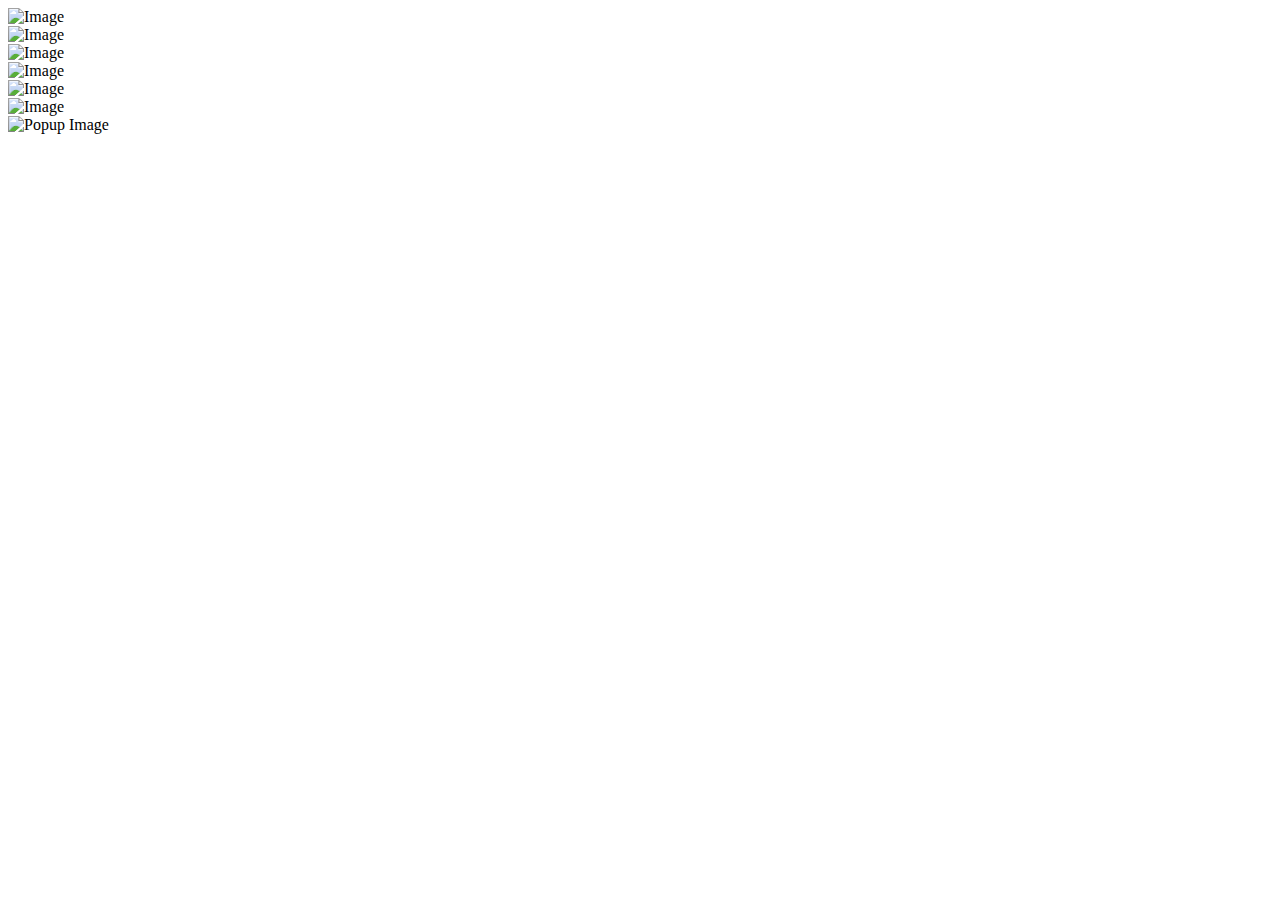
==== public/index.html @ 32ea5274 "initial commit" ====
<!DOCTYPE html>
<html lang="en">

<head>
    <meta charset="UTF-8">
    <meta name="viewport" content="width=device-width, initial-scale=1.0">
    <meta http-equiv="X-UA-Compatible" content="ie=edge">
    <link rel="stylesheet" href="assets/css/style.css">
    <title>Skills Assesstment Pluralsight</title>
</head>

<body>
    <section class="container">
        <div class="container__img-holder">
            <img src="#"
                alt="Image">
        </div>
        <div class="container__img-holder">
            <img src="#"
                alt="Image">
        </div>
        <div class="container__img-holder">
            <img src="#"
                alt="Image">
        </div>
        <div class="container__img-holder">
            <img src="#"
                alt="Image">
        </div>
        <div class="container__img-holder">
            <img src="#"
                alt="Image">
        </div>
        <div class="container__img-holder">
            <img src="#"
                alt="Image">
        </div>
    </div>

    <div class="img-popup">
        <img src="" alt="Popup Image">
        <div class="close-btn">
            <div class="bar"></div>
            <div class="bar"></div>
        </div>
    </Section>
    <script src="assets/js/index.js"> </script>
</body>

</html>
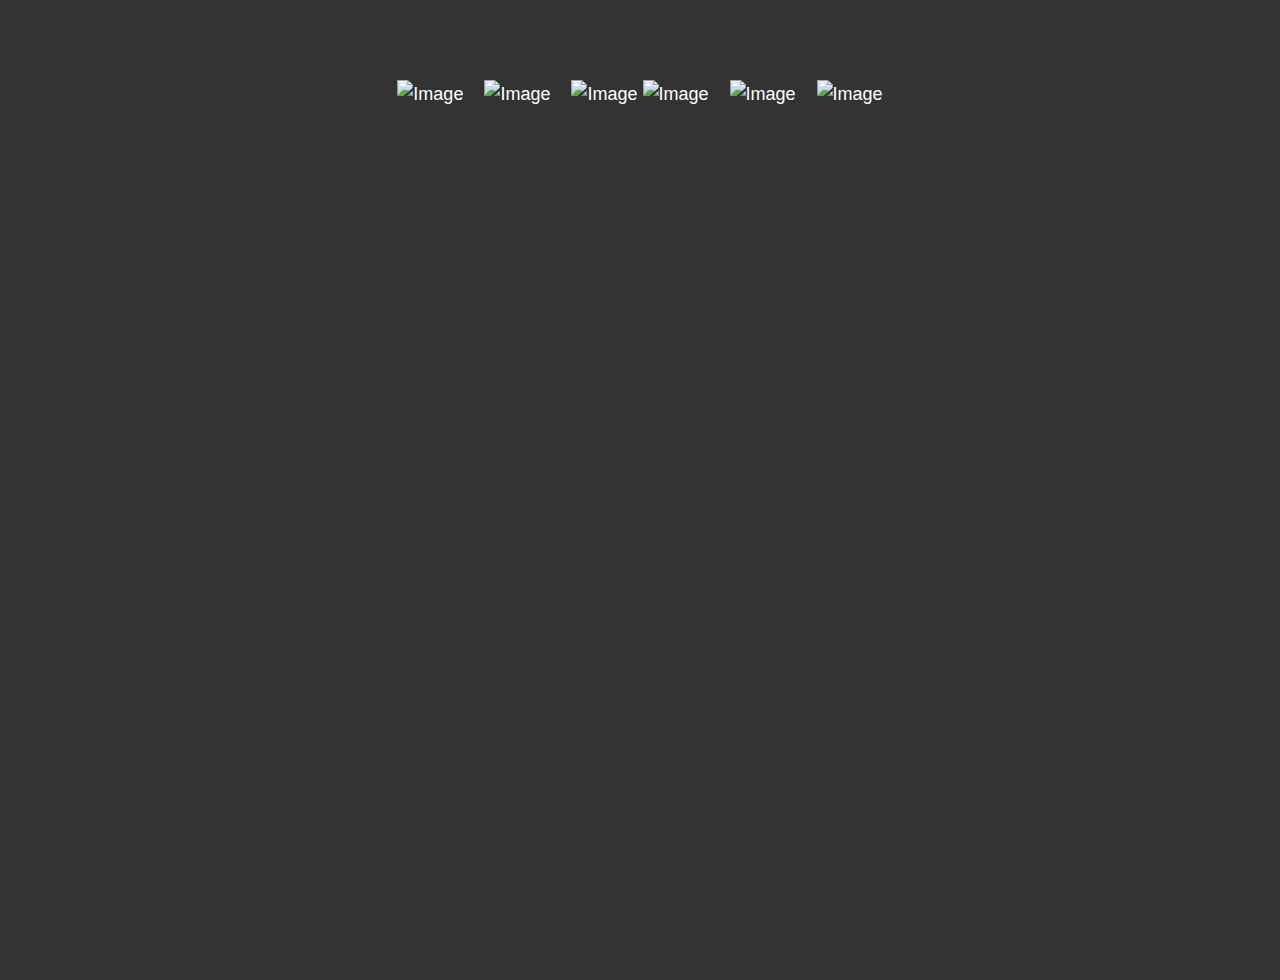
==== commit f5e1dd40: "styling images with popup quality" ====
--- a/public/index.html
+++ b/public/index.html
@@ -10,6 +10,7 @@
 </head>
 
 <body>
+    
     <section class="container">
         <div class="container__img-holder">
             <img src="#"
@@ -44,6 +45,7 @@
             <div class="bar"></div>
         </div>
     </Section>
+
     <script src="assets/js/index.js"> </script>
 </body>
 
--- a/public/assets/css/style.css
+++ b/public/assets/css/style.css
@@ -0,0 +1,129 @@
+html {
+    box-sizing: border-box;
+  }
+  
+  *, *::before, *::after {
+    margin: 0;
+    padding: 0;
+    box-sizing: inherit;
+  }
+  
+  html, body {
+    width: 100%;
+    height: 100%;
+  }
+  
+  body {
+    background: #333;
+    color: #fff;
+    font-size: 18px;
+    font-family: 'Segoe UI', Tahoma, Geneva, Verdana, sans-serif;
+    line-height: 1.6;
+  }
+  
+  /* Image gallery stlyling */
+  .container {
+    max-width: 900px;
+    margin: 80px auto 0;
+    text-align: center;
+  }
+  
+  .container__img-holder {
+    max-width: 280px;
+    display: inline-block;
+    vertical-align: top;
+    margin-bottom: 20px;
+    margin-left: 16px;
+    cursor: pointer;
+  }
+  
+  .container .container__img-holder:nth-child(3n+1) {
+    margin-left: 0;
+  }
+  
+  .container__img-holder img {
+    width: 100%;
+    height: 220px;
+    display: block;
+  }
+  
+  
+  /* Popup Styling */
+  .img-popup {
+    position: fixed;
+    top: 0;
+    right: 0;
+    bottom: 0;
+    left: 0;
+    background: rgba(255, 255, 255, .5);
+    display: flex;
+    justify-content: center;
+    align-items: center;
+    display: none;
+  }
+  
+  .img-popup img {
+    max-width: 900px;
+    width: 100%;
+    opacity: 0;
+    transform: translateY(-100px);
+    -webkit-transform: translateY(-100px);
+    -moz-transform: translateY(-100px);
+    -ms-transform: translateY(-100px);
+    -o-transform: translateY(-100px);
+  }
+  
+  .close-btn {
+    width: 35px;
+    height: 30px;
+    display: flex;
+    justify-content: center;
+    flex-direction: column;
+    position: absolute;
+    top: 20px;
+    right: 20px;
+    cursor: pointer;
+  }
+  
+  .close-btn .bar {
+    height: 4px;
+    background: #333;
+  }
+  
+  .close-btn .bar:nth-child(1) {
+    transform: rotate(45deg);
+  }
+  
+  .close-btn .bar:nth-child(2) {
+    transform: translateY(-4px) rotate(-45deg);
+  }
+  
+  .opened {
+    display: flex;
+  }
+  
+  .opened img {
+    animation: animatepopup 1s ease-in-out .8s;
+    -webkit-animation: animatepopup .3s ease-in-out forwards;
+  }
+  
+  @keyframes animatepopup {
+  
+    to {
+      opacity: 1;
+      transform: translateY(0);
+      -webkit-transform: translateY(0);
+      -moz-transform: translateY(0);
+      -ms-transform: translateY(0);
+      -o-transform: translateY(0);
+    }
+  
+  }
+  
+  @media screen and (max-width: 880px) {
+  
+    .container .container__img-holder:nth-child(3n+1) {
+      margin-left: 16px;
+    }
+  
+  }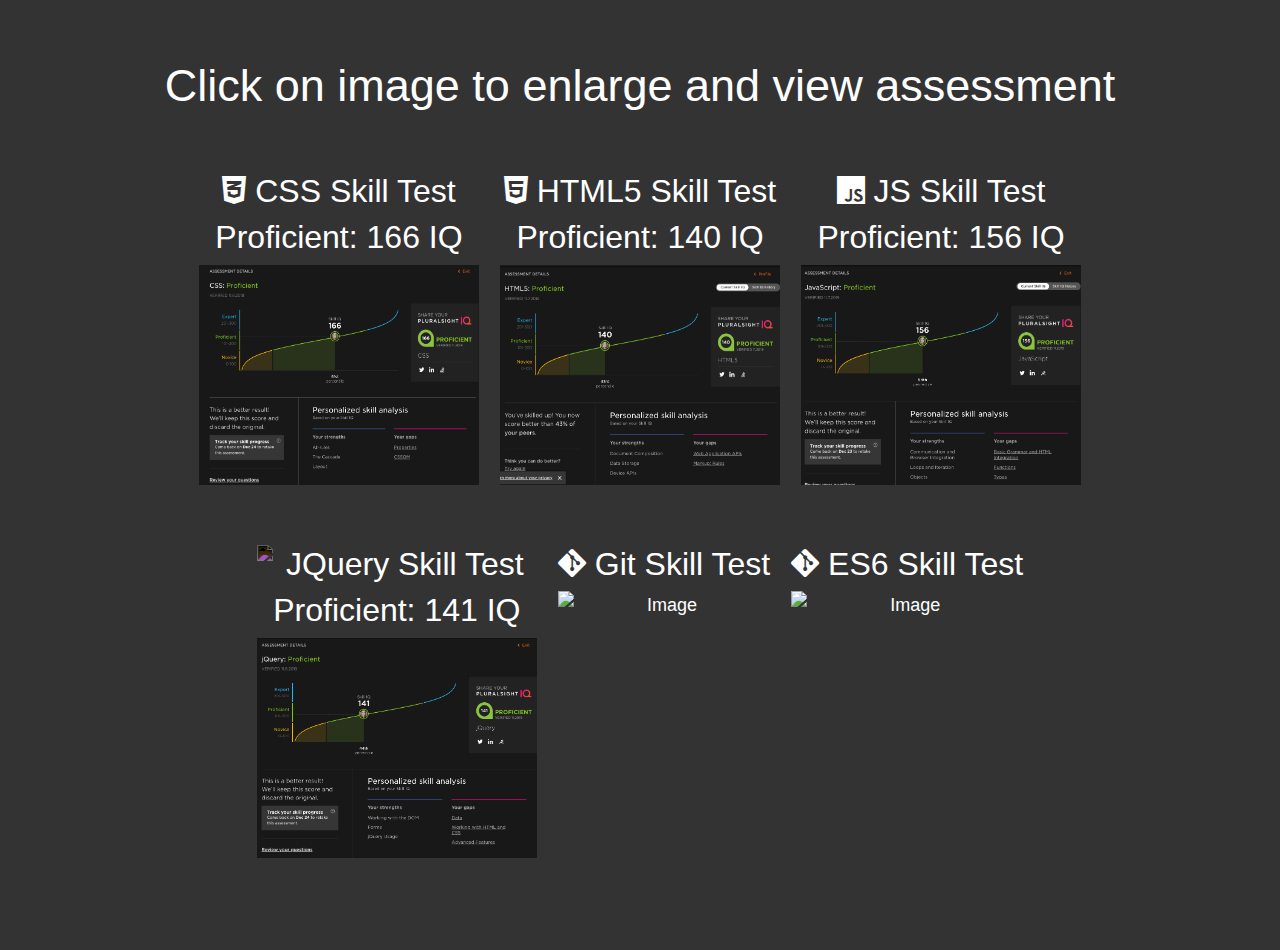
==== commit f26c93b7: "added all images scores and assessments, styling complete debugged jquery" ====
--- a/public/index.html
+++ b/public/index.html
@@ -5,46 +5,61 @@
     <meta charset="UTF-8">
     <meta name="viewport" content="width=device-width, initial-scale=1.0">
     <meta http-equiv="X-UA-Compatible" content="ie=edge">
+    <!-- CDN font-awesome | JQuery -->
+    <link rel="stylesheet" href="https://cdnjs.cloudflare.com/ajax/libs/twitter-bootstrap/4.3.1/css/bootstrap.min.css">
+    <link rel="stylesheet" href="https://cdnjs.cloudflare.com/ajax/libs/font-awesome/5.11.2/css/all.min.css">
+    <script src="https://code.jquery.com/jquery-3.4.1.min.js"
+        integrity="sha256-CSXorXvZcTkaix6Yvo6HppcZGetbYMGWSFlBw8HfCJo=" crossorigin="anonymous"></script>
     <link rel="stylesheet" href="assets/css/style.css">
     <title>Skills Assesstment Pluralsight</title>
 </head>
 
 <body>
-    
+    <header>
+        <h1>Click on image to enlarge and view assessment</h1>
+    </header>
     <section class="container">
         <div class="container__img-holder">
-            <img src="#"
-                alt="Image">
+            <h2><i class="fab fa-css3-alt"></i> CSS Skill Test</h2>
+            <h2>Proficient: 166 IQ</h2>
+            <img class="gallery_img" src="assets/images/CSS-st.png" alt="Image">
         </div>
         <div class="container__img-holder">
-            <img src="#"
-                alt="Image">
+            <h2><i class="fab fa-html5"></i> HTML5 Skill Test</h2>
+            <h2>Proficient: 140 IQ</h2>
+            <img class="gallery_img" src="assets/images/HTML5-st.png" alt="Image">
         </div>
         <div class="container__img-holder">
-            <img src="#"
-                alt="Image">
+            <h2><i class="fab fa-js"></i> JS Skill Test</h2>
+            <h2>Proficient: 156 IQ</h2>
+            <img class="gallery_img" src="assets/images/JS-st.png" alt="Image">
         </div>
         <div class="container__img-holder">
-            <img src="#"
-                alt="Image">
+            <img src="https://res.cloudinary.com/delacue/image/upload/v1573246225/jqueryIcon_sfhsng.png" class="icon">
+            <h2>JQuery Skill Test</h2>
+            <h2>Proficient: 141 IQ</h2>
+            <img class="gallery_img" src="assets/images/jquery-st.png" alt="Image">
         </div>
         <div class="container__img-holder">
-            <img src="#"
-                alt="Image">
+            <h2><i class="fab fa-git-alt"></i> Git Skill Test</h2>
+            <img class="gallery_img" src="#" alt="Image">
         </div>
         <div class="container__img-holder">
-            <img src="#"
-                alt="Image">
+            <h2><i class="fab fa-git-alt"></i> ES6 Skill Test</h2>
+            <img class="gallery_img" src="#" alt="Image">
         </div>
-    </div>
 
-    <div class="img-popup">
-        <img src="" alt="Popup Image">
-        <div class="close-btn">
-            <div class="bar"></div>
-            <div class="bar"></div>
         </div>
+
+        <div class="img-popup">
+            <img src="" class="gallery_img" alt="Popup Image">
+            <div class="close-btn">
+                <div class="bar"></div>
+                <div class="bar"></div>
+            </div>
     </Section>
+    <script src="https://cdnjs.cloudflare.com/ajax/libs/popper.js/1.15.0/umd/popper.min.js"></script>
+    <script src="https://cdnjs.cloudflare.com/ajax/libs/twitter-bootstrap/4.3.1/js/bootstrap.min.js"></script>
 
     <script src="assets/js/index.js"> </script>
 </body>
--- a/public/assets/css/style.css
+++ b/public/assets/css/style.css
@@ -20,11 +20,21 @@
     font-family: 'Segoe UI', Tahoma, Geneva, Verdana, sans-serif;
     line-height: 1.6;
   }
-  
+
+  /* Header */
+  header h1{
+    color: #fefefe;
+    font-size: 45px;
+    font-family: 'Segoe UI', Tahoma, Geneva, Verdana, sans-serif;
+    line-height: 1.6;
+    text-align: center;
+    margin: 50px 20px;
+  }
+
   /* Image gallery stlyling */
   .container {
-    max-width: 900px;
-    margin: 80px auto 0;
+    max-width: 1000px;
+    margin: 50px auto 0;
     text-align: center;
   }
   
@@ -32,7 +42,7 @@
     max-width: 280px;
     display: inline-block;
     vertical-align: top;
-    margin-bottom: 20px;
+    margin-bottom: 60px;
     margin-left: 16px;
     cursor: pointer;
   }
@@ -41,12 +51,19 @@
     margin-left: 0;
   }
   
-  .container__img-holder img {
+  .container__img-holder .gallery_img {
     width: 100%;
     height: 220px;
     display: block;
   }
   
+  /* Missing font-awesome icons inserted as images Styling*/
+  .icon {
+      float: left;
+      max-width: 40px;
+      filter: invert(100%);
+      
+  }
   
   /* Popup Styling */
   .img-popup {
